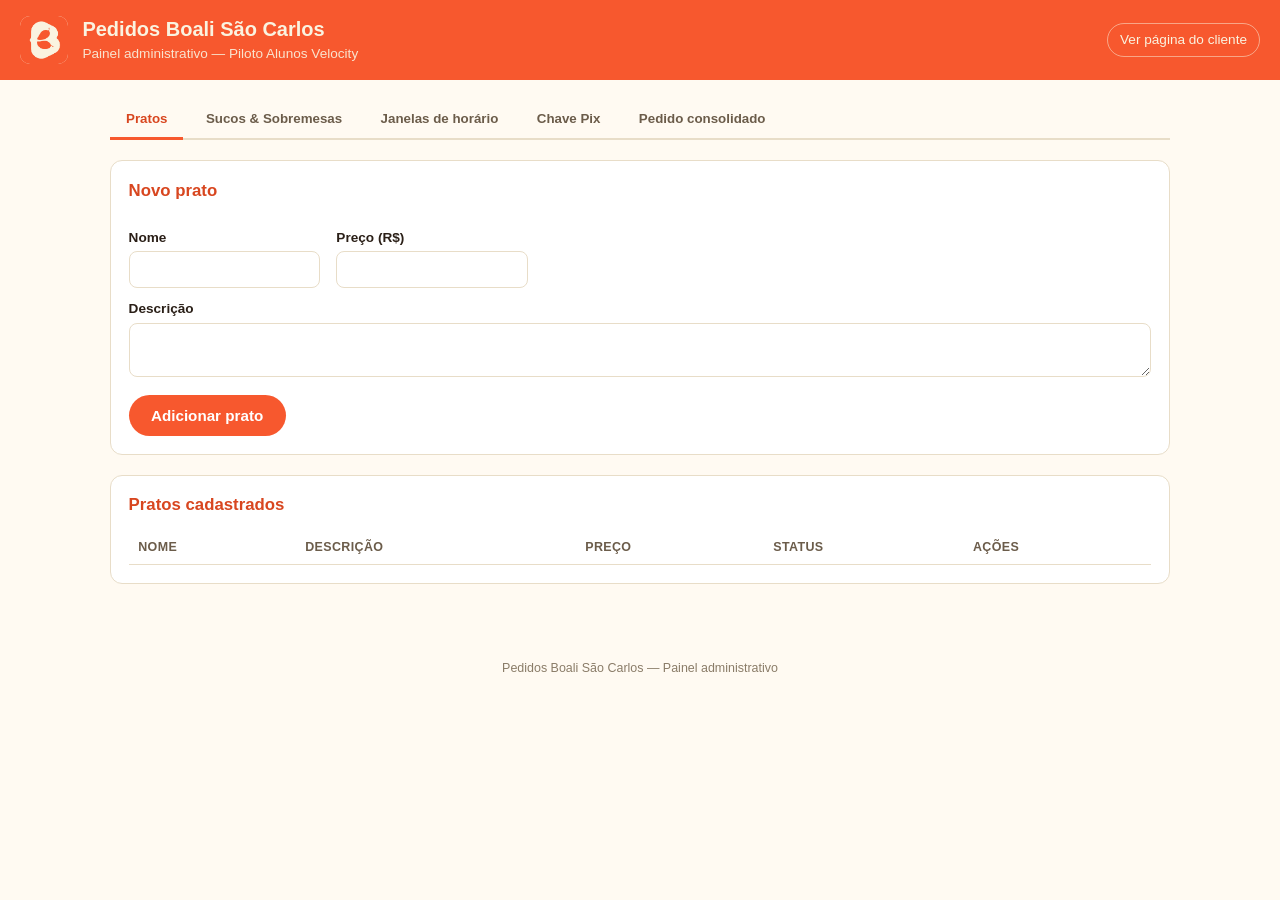
==== admin/index.html @ b97d5dfd "Initial commit: Pedidos Boali São Carlos (piloto Alunos Velocity) Site estático com página do client" ====
<!doctype html>
<html lang="pt-BR">
<head>
<meta charset="UTF-8" />
<meta name="viewport" content="width=device-width, initial-scale=1.0" />
<title>Admin — Pedidos Boali São Carlos</title>
<link rel="stylesheet" href="../css/style.css" />
</head>
<body>

<header class="app-header">
  <img src="../assets/logo.png" alt="Logo Boali" class="app-header__logo" id="logo-img" />
  <div class="app-header__titles">
    <h1>Pedidos Boali São Carlos</h1>
    <p>Painel administrativo — Piloto Alunos Velocity</p>
  </div>
  <nav class="app-header__nav">
    <a href="../index.html">Ver página do cliente</a>
  </nav>
</header>

<main class="page">

  <div id="config-warning" class="banner banner--closed" style="display:none;">
    Supabase não configurado. Edite <code>js/config.js</code> na raiz do projeto com a URL e a anon key do seu projeto.
  </div>

  <nav class="tabs">
    <button class="tab-btn active" data-tab="pratos">Pratos</button>
    <button class="tab-btn" data-tab="extras">Sucos &amp; Sobremesas</button>
    <button class="tab-btn" data-tab="janelas">Janelas de horário</button>
    <button class="tab-btn" data-tab="pix">Chave Pix</button>
    <button class="tab-btn" data-tab="consolidado">Pedido consolidado</button>
  </nav>

  <!-- ---------- Pratos ---------- -->
  <section id="tab-pratos" class="tab-panel active">
    <div class="admin-card">
      <h2>Novo prato</h2>
      <form id="form-prato" class="form-grid">
        <div>
          <label for="prato-nome">Nome</label>
          <input type="text" id="prato-nome" required />
        </div>
        <div>
          <label for="prato-preco">Preço (R$)</label>
          <input type="number" id="prato-preco" step="0.01" min="0" />
        </div>
        <div style="grid-column: 1 / -1;">
          <label for="prato-desc">Descrição</label>
          <textarea id="prato-desc" rows="2"></textarea>
        </div>
        <div style="grid-column: 1 / -1; margin-top: 0.75rem;">
          <button type="submit" class="btn btn-primary" style="width:auto;">Adicionar prato</button>
          <button type="button" id="prato-cancel-edit" class="btn btn-secondary btn-small" style="display:none;">Cancelar edição</button>
        </div>
      </form>
    </div>
    <div class="admin-card">
      <h2>Pratos cadastrados</h2>
      <div class="table-wrap">
        <table id="table-pratos">
          <thead><tr><th>Nome</th><th>Descrição</th><th>Preço</th><th>Status</th><th>Ações</th></tr></thead>
          <tbody></tbody>
        </table>
      </div>
    </div>
  </section>

  <!-- ---------- Sucos & Sobremesas ---------- -->
  <section id="tab-extras" class="tab-panel">
    <div class="admin-card">
      <h2>Novo item (suco ou sobremesa)</h2>
      <form id="form-extra" class="form-grid">
        <div>
          <label for="extra-categoria">Categoria</label>
          <select id="extra-categoria" required>
            <option value="suco">Suco</option>
            <option value="sobremesa">Sobremesa</option>
          </select>
        </div>
        <div>
          <label for="extra-nome">Nome</label>
          <input type="text" id="extra-nome" required />
        </div>
        <div>
          <label for="extra-preco">Preço (R$)</label>
          <input type="number" id="extra-preco" step="0.01" min="0" />
        </div>
        <div style="grid-column: 1 / -1; margin-top: 0.75rem;">
          <button type="submit" class="btn btn-primary" style="width:auto;">Adicionar item</button>
          <button type="button" id="extra-cancel-edit" class="btn btn-secondary btn-small" style="display:none;">Cancelar edição</button>
        </div>
      </form>
    </div>

    <div class="admin-card">
      <h2>Sucos</h2>
      <div class="table-wrap">
        <table id="table-sucos">
          <thead><tr><th>Nome</th><th>Preço</th><th>Status</th><th>Ações</th></tr></thead>
          <tbody></tbody>
        </table>
      </div>
    </div>

    <div class="admin-card">
      <h2>Sobremesas</h2>
      <div class="table-wrap">
        <table id="table-sobremesas">
          <thead><tr><th>Nome</th><th>Preço</th><th>Status</th><th>Ações</th></tr></thead>
          <tbody></tbody>
        </table>
      </div>
    </div>
  </section>

  <!-- ---------- Janelas de horário ---------- -->
  <section id="tab-janelas" class="tab-panel">
    <div class="admin-card">
      <h2>Nova janela de horário</h2>
      <form id="form-janela" class="form-grid">
        <div>
          <label for="janela-data">Data</label>
          <input type="date" id="janela-data" required />
        </div>
        <div>
          <label for="janela-inicio">Hora início</label>
          <input type="time" id="janela-inicio" required />
        </div>
        <div>
          <label for="janela-fim">Hora fim</label>
          <input type="time" id="janela-fim" required />
        </div>
        <div style="grid-column: 1 / -1; margin-top: 0.75rem;">
          <button type="submit" class="btn btn-primary" style="width:auto;">Adicionar janela</button>
          <button type="button" id="janela-cancel-edit" class="btn btn-secondary btn-small" style="display:none;">Cancelar edição</button>
        </div>
      </form>
    </div>
    <div class="admin-card">
      <h2>Janelas cadastradas</h2>
      <div class="table-wrap">
        <table id="table-janelas">
          <thead><tr><th>Data</th><th>Início</th><th>Fim</th><th>Status</th><th>Ações</th></tr></thead>
          <tbody></tbody>
        </table>
      </div>
    </div>
  </section>

  <!-- ---------- Chave Pix ---------- -->
  <section id="tab-pix" class="tab-panel">
    <div class="admin-card">
      <h2>Chave Pix</h2>
      <p class="hint" style="margin-top:-0.4rem;">Exibida ao cliente quando ele escolher pagamento via Pix.</p>
      <form id="form-pix" class="form-grid form-grid--wide">
        <div>
          <label for="pix-key">Chave Pix</label>
          <input type="text" id="pix-key" placeholder="ex: email@dominio.com, CPF/CNPJ, telefone ou chave aleatória" />
        </div>
        <div style="margin-top: 0.5rem;">
          <button type="submit" class="btn btn-primary" style="width:auto;">Salvar chave Pix</button>
        </div>
      </form>
      <div id="pix-msg" class="form-msg"></div>
    </div>
  </section>

  <!-- ---------- Pedido consolidado ---------- -->
  <section id="tab-consolidado" class="tab-panel">
    <div class="admin-card">
      <h2>Pedido consolidado</h2>
      <div class="toolbar">
        <div style="flex:1; min-width:220px;">
          <label for="consolidado-janela">Janela de horário</label>
          <select id="consolidado-janela"></select>
        </div>
        <button type="button" id="btn-export-csv" class="btn btn-secondary btn-small">Exportar CSV</button>
      </div>

      <div class="stat-grid" id="consolidado-stats"></div>

      <h3 style="margin-top:1.5rem;">Pedidos da janela</h3>
      <div class="table-wrap">
        <table id="table-consolidado">
          <thead><tr><th>Cliente</th><th>WhatsApp</th><th>Prato</th><th>Suco</th><th>Sobremesa</th><th>Pagamento</th><th>Enviado em</th></tr></thead>
          <tbody></tbody>
        </table>
      </div>
    </div>
  </section>

</main>

<p class="footer-note">Pedidos Boali São Carlos — Painel administrativo</p>

<script type="module" src="js/admin.js"></script>
</body>
</html>
---- css/style.css ----
:root {
  --color-primary: #F7582E;
  --color-primary-dark: #d8461f;
  --color-cream: #FAF3E0;
  --color-dark: #2A1F17;
  --color-border: #e8ddc8;
  --color-success: #2e7d32;
  --color-danger: #b3261e;
  --radius: 12px;
  --shadow: 0 2px 10px rgba(42, 31, 23, 0.08);
  font-size: 16px;
}

* { box-sizing: border-box; }

body {
  margin: 0;
  font-family: "Segoe UI", Roboto, Helvetica, Arial, sans-serif;
  background: #fffaf2;
  color: var(--color-dark);
  line-height: 1.4;
}

a { color: var(--color-primary-dark); }

/* ---------- Header ---------- */
.app-header {
  background: var(--color-primary);
  color: var(--color-cream);
  padding: 1rem 1.25rem;
  display: flex;
  align-items: center;
  gap: 0.9rem;
}

.app-header__logo {
  width: 48px;
  height: 48px;
  border-radius: 10px;
  object-fit: contain;
  background: var(--color-cream);
  flex-shrink: 0;
}

.app-header__logo-fallback {
  width: 48px;
  height: 48px;
  border-radius: 10px;
  background: var(--color-cream);
  color: var(--color-primary);
  display: flex;
  align-items: center;
  justify-content: center;
  font-weight: 700;
  font-size: 1.1rem;
  flex-shrink: 0;
}

.app-header__titles h1 {
  margin: 0;
  font-size: 1.25rem;
  line-height: 1.2;
}

.app-header__titles p {
  margin: 0.15rem 0 0;
  font-size: 0.85rem;
  opacity: 0.9;
}

.app-header__nav {
  margin-left: auto;
  display: flex;
  gap: 0.5rem;
}

.app-header__nav a {
  color: var(--color-cream);
  text-decoration: none;
  font-size: 0.85rem;
  border: 1px solid rgba(250, 243, 224, 0.5);
  padding: 0.4rem 0.75rem;
  border-radius: 999px;
}

.app-header__nav a:hover { background: rgba(250, 243, 224, 0.15); }

/* ---------- Layout ---------- */
.page {
  max-width: 1100px;
  margin: 0 auto;
  padding: 1.25rem;
}

/* ---------- Banner (janela de horário) ---------- */
.banner {
  border-radius: var(--radius);
  padding: 0.9rem 1.1rem;
  margin-bottom: 1.25rem;
  font-weight: 600;
  display: flex;
  align-items: center;
  gap: 0.6rem;
}

.banner--open {
  background: #e6f4ea;
  color: var(--color-success);
  border: 1px solid #b7ddc0;
}

.banner--closed {
  background: #fdecea;
  color: var(--color-danger);
  border: 1px solid #f3c6c2;
}

/* ---------- Order layout ---------- */
.order-layout {
  display: grid;
  grid-template-columns: 1fr 340px;
  gap: 1.5rem;
  align-items: start;
}

@media (max-width: 860px) {
  .order-layout { grid-template-columns: 1fr; }
}

.section {
  background: #fff;
  border: 1px solid var(--color-border);
  border-radius: var(--radius);
  padding: 1.1rem;
  margin-bottom: 1.25rem;
}

.section h2 {
  margin: 0 0 0.9rem;
  font-size: 1.05rem;
  color: var(--color-primary-dark);
}

.section .hint {
  font-size: 0.8rem;
  color: #6b5c4a;
  margin: -0.5rem 0 0.9rem;
}

/* ---------- Card grid (pratos, sucos, sobremesas) ---------- */
.card-grid {
  display: grid;
  grid-template-columns: repeat(auto-fill, minmax(160px, 1fr));
  gap: 0.75rem;
}

.pick-card {
  border: 2px solid var(--color-border);
  border-radius: var(--radius);
  padding: 0.75rem;
  cursor: pointer;
  background: #fff;
  text-align: left;
  transition: border-color 0.15s, background 0.15s;
}

.pick-card:hover { border-color: var(--color-primary); }

.pick-card.selected {
  border-color: var(--color-primary);
  background: var(--color-cream);
}

.pick-card__nome { font-weight: 600; display: block; }
.pick-card__desc { font-size: 0.8rem; color: #6b5c4a; display: block; margin-top: 0.2rem; }
.pick-card__preco { font-size: 0.85rem; color: var(--color-primary-dark); font-weight: 600; display: block; margin-top: 0.4rem; }

.pick-card--none {
  display: flex;
  align-items: center;
  justify-content: center;
  color: #6b5c4a;
  font-style: italic;
}

/* ---------- Forms ---------- */
label {
  display: block;
  font-weight: 600;
  font-size: 0.85rem;
  margin: 0.7rem 0 0.3rem;
}

input[type="text"], input[type="tel"], input[type="date"], input[type="time"], input[type="number"], textarea, select {
  width: 100%;
  padding: 0.55rem 0.7rem;
  border: 1px solid var(--color-border);
  border-radius: 8px;
  font-size: 0.95rem;
  font-family: inherit;
  background: #fff;
  color: var(--color-dark);
}

input:focus, textarea:focus, select:focus {
  outline: 2px solid var(--color-primary);
  outline-offset: 1px;
}

.payment-options { display: flex; gap: 0.75rem; margin-top: 0.4rem; }

.payment-option {
  flex: 1;
  border: 2px solid var(--color-border);
  border-radius: var(--radius);
  padding: 0.75rem;
  cursor: pointer;
  text-align: center;
  font-weight: 600;
  background: #fff;
}

.payment-option.selected {
  border-color: var(--color-primary);
  background: var(--color-cream);
}

.payment-detail {
  margin-top: 0.75rem;
  padding: 0.75rem;
  border-radius: 8px;
  background: var(--color-cream);
  font-size: 0.9rem;
}

.payment-detail code {
  background: #fff;
  padding: 0.15rem 0.4rem;
  border-radius: 4px;
  font-size: 0.95rem;
}

/* ---------- Summary sidebar ---------- */
.summary {
  position: sticky;
  top: 1rem;
}

.summary dl {
  margin: 0;
}

.summary dt { font-weight: 600; font-size: 0.8rem; color: #6b5c4a; margin-top: 0.6rem; }
.summary dd { margin: 0.1rem 0 0; }

.summary__total {
  display: flex;
  justify-content: space-between;
  font-weight: 700;
  font-size: 1.1rem;
  border-top: 1px solid var(--color-border);
  margin-top: 0.9rem;
  padding-top: 0.9rem;
}

/* ---------- Buttons ---------- */
.btn {
  display: inline-block;
  border: none;
  border-radius: 999px;
  padding: 0.75rem 1.4rem;
  font-weight: 700;
  font-size: 0.95rem;
  cursor: pointer;
  text-align: center;
}

.btn-primary {
  background: var(--color-primary);
  color: #fff;
  width: 100%;
}

.btn-primary:hover { background: var(--color-primary-dark); }

.btn-primary:disabled {
  background: #d8c9b4;
  color: #8a7c68;
  cursor: not-allowed;
}

.btn-secondary {
  background: transparent;
  border: 1px solid var(--color-primary);
  color: var(--color-primary-dark);
}

.btn-danger {
  background: transparent;
  border: 1px solid var(--color-danger);
  color: var(--color-danger);
}

.btn-small {
  padding: 0.35rem 0.75rem;
  font-size: 0.8rem;
  border-radius: 8px;
}

.form-msg {
  margin-top: 0.75rem;
  font-size: 0.85rem;
  font-weight: 600;
}

.form-msg--error { color: var(--color-danger); }
.form-msg--success { color: var(--color-success); }

/* ---------- Admin ---------- */
.tabs {
  display: flex;
  gap: 0.4rem;
  border-bottom: 2px solid var(--color-border);
  margin-bottom: 1.25rem;
  flex-wrap: wrap;
}

.tab-btn {
  background: transparent;
  border: none;
  padding: 0.7rem 1rem;
  font-weight: 600;
  color: #6b5c4a;
  cursor: pointer;
  border-bottom: 3px solid transparent;
  margin-bottom: -2px;
}

.tab-btn.active {
  color: var(--color-primary-dark);
  border-bottom-color: var(--color-primary);
}

.tab-panel { display: none; }
.tab-panel.active { display: block; }

table {
  width: 100%;
  border-collapse: collapse;
  font-size: 0.9rem;
}

th, td {
  text-align: left;
  padding: 0.5rem 0.6rem;
  border-bottom: 1px solid var(--color-border);
  vertical-align: top;
}

th { color: #6b5c4a; font-size: 0.78rem; text-transform: uppercase; letter-spacing: 0.03em; }

.table-wrap { overflow-x: auto; }

.badge {
  display: inline-block;
  padding: 0.15rem 0.55rem;
  border-radius: 999px;
  font-size: 0.75rem;
  font-weight: 700;
}

.badge--on { background: #e6f4ea; color: var(--color-success); }
.badge--off { background: #f1e9e9; color: #8a7c68; }

.row-actions { display: flex; gap: 0.4rem; flex-wrap: wrap; }

.form-grid {
  display: grid;
  grid-template-columns: repeat(auto-fit, minmax(180px, 1fr));
  gap: 0 1rem;
}

.form-grid--wide { grid-template-columns: 1fr; }

.admin-card {
  background: #fff;
  border: 1px solid var(--color-border);
  border-radius: var(--radius);
  padding: 1.1rem;
  margin-bottom: 1.25rem;
}

.admin-card h2 {
  margin-top: 0;
  font-size: 1.05rem;
  color: var(--color-primary-dark);
}

.stat-grid {
  display: grid;
  grid-template-columns: repeat(auto-fit, minmax(220px, 1fr));
  gap: 1rem;
  margin-top: 0.75rem;
}

.stat-box {
  background: var(--color-cream);
  border-radius: var(--radius);
  padding: 0.9rem;
}

.stat-box h3 {
  margin: 0 0 0.5rem;
  font-size: 0.85rem;
  color: var(--color-dark);
}

.stat-box ul { margin: 0; padding-left: 1.1rem; font-size: 0.85rem; }

.toolbar {
  display: flex;
  justify-content: space-between;
  align-items: center;
  flex-wrap: wrap;
  gap: 0.75rem;
  margin-bottom: 0.9rem;
}

.footer-note {
  text-align: center;
  font-size: 0.78rem;
  color: #8a7c68;
  padding: 1.5rem 1rem 2.5rem;
}

.empty-state {
  color: #8a7c68;
  font-style: italic;
  font-size: 0.9rem;
}
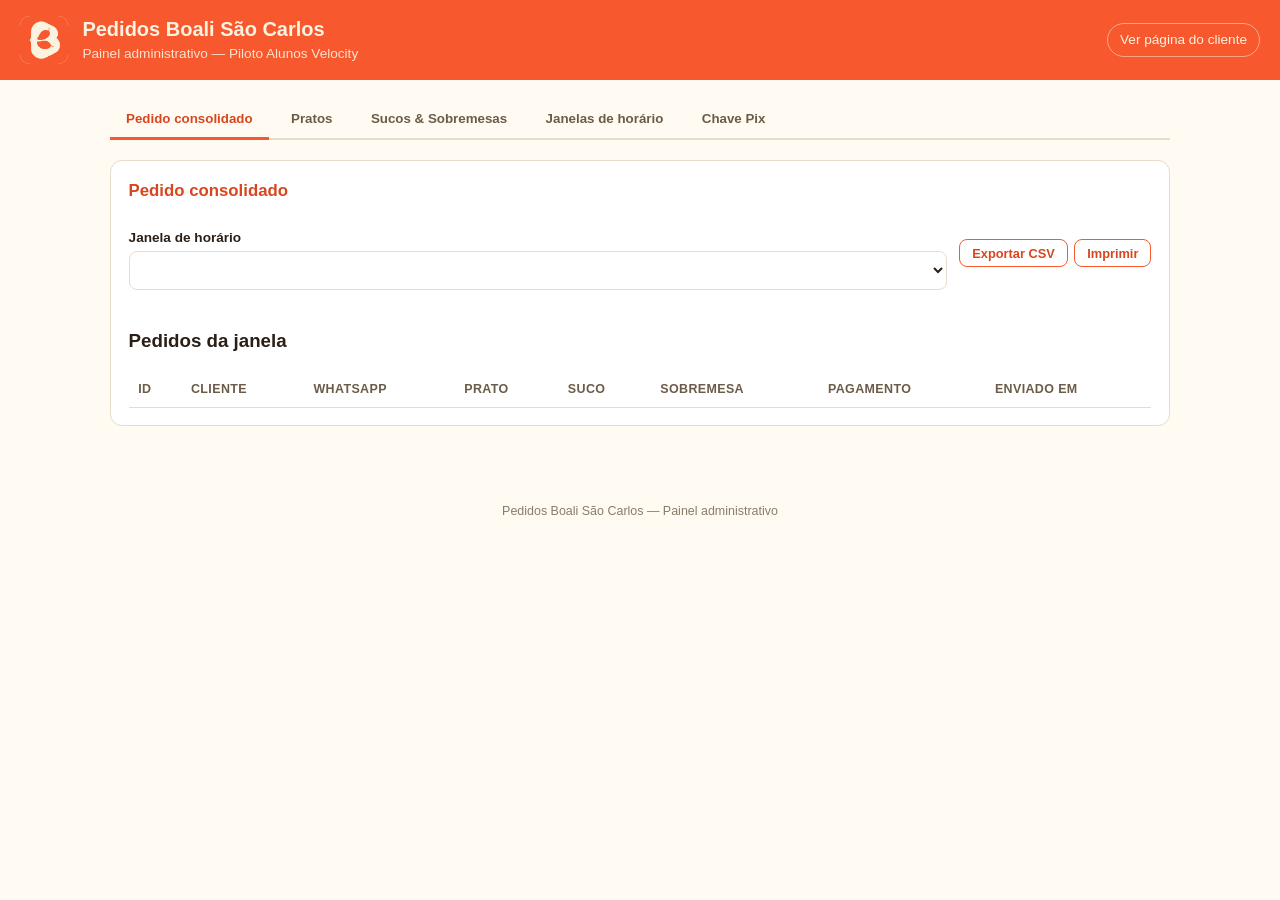
==== commit 3cb3b71c: "Ajustes na página do cliente e no admin Cliente: valida WhatsApp (11 dígitos, sem texto) com máscara" ====
--- a/admin/index.html
+++ b/admin/index.html
@@ -8,7 +8,7 @@
 </head>
 <body>
 
-<header class="app-header">
+<header class="app-header no-print">
   <img src="../assets/logo.png" alt="Logo Boali" class="app-header__logo" id="logo-img" />
   <div class="app-header__titles">
     <h1>Pedidos Boali São Carlos</h1>
@@ -21,20 +21,47 @@
 
 <main class="page">
 
-  <div id="config-warning" class="banner banner--closed" style="display:none;">
+  <div id="config-warning" class="banner banner--closed no-print" style="display:none;">
     Supabase não configurado. Edite <code>js/config.js</code> na raiz do projeto com a URL e a anon key do seu projeto.
   </div>
 
-  <nav class="tabs">
-    <button class="tab-btn active" data-tab="pratos">Pratos</button>
+  <nav class="tabs no-print">
+    <button class="tab-btn active" data-tab="consolidado">Pedido consolidado</button>
+    <button class="tab-btn" data-tab="pratos">Pratos</button>
     <button class="tab-btn" data-tab="extras">Sucos &amp; Sobremesas</button>
     <button class="tab-btn" data-tab="janelas">Janelas de horário</button>
     <button class="tab-btn" data-tab="pix">Chave Pix</button>
-    <button class="tab-btn" data-tab="consolidado">Pedido consolidado</button>
   </nav>
 
+  <!-- ---------- Pedido consolidado ---------- -->
+  <section id="tab-consolidado" class="tab-panel active">
+    <div class="admin-card">
+      <h2>Pedido consolidado</h2>
+      <div class="toolbar">
+        <div style="flex:1; min-width:220px;">
+          <label for="consolidado-janela">Janela de horário</label>
+          <select id="consolidado-janela"></select>
+        </div>
+        <div class="row-actions no-print">
+          <button type="button" id="btn-export-csv" class="btn btn-secondary btn-small">Exportar CSV</button>
+          <button type="button" id="btn-print" class="btn btn-secondary btn-small">Imprimir</button>
+        </div>
+      </div>
+
+      <div class="stat-grid" id="consolidado-stats"></div>
+
+      <h3 style="margin-top:1.5rem;">Pedidos da janela</h3>
+      <div class="table-wrap">
+        <table id="table-consolidado">
+          <thead><tr><th>ID</th><th>Cliente</th><th>WhatsApp</th><th>Prato</th><th>Suco</th><th>Sobremesa</th><th>Pagamento</th><th>Enviado em</th></tr></thead>
+          <tbody></tbody>
+        </table>
+      </div>
+    </div>
+  </section>
+
   <!-- ---------- Pratos ---------- -->
-  <section id="tab-pratos" class="tab-panel active">
+  <section id="tab-pratos" class="tab-panel">
     <div class="admin-card">
       <h2>Novo prato</h2>
       <form id="form-prato" class="form-grid">
@@ -167,33 +194,9 @@
     </div>
   </section>
 
-  <!-- ---------- Pedido consolidado ---------- -->
-  <section id="tab-consolidado" class="tab-panel">
-    <div class="admin-card">
-      <h2>Pedido consolidado</h2>
-      <div class="toolbar">
-        <div style="flex:1; min-width:220px;">
-          <label for="consolidado-janela">Janela de horário</label>
-          <select id="consolidado-janela"></select>
-        </div>
-        <button type="button" id="btn-export-csv" class="btn btn-secondary btn-small">Exportar CSV</button>
-      </div>
-
-      <div class="stat-grid" id="consolidado-stats"></div>
-
-      <h3 style="margin-top:1.5rem;">Pedidos da janela</h3>
-      <div class="table-wrap">
-        <table id="table-consolidado">
-          <thead><tr><th>Cliente</th><th>WhatsApp</th><th>Prato</th><th>Suco</th><th>Sobremesa</th><th>Pagamento</th><th>Enviado em</th></tr></thead>
-          <tbody></tbody>
-        </table>
-      </div>
-    </div>
-  </section>
-
 </main>
 
-<p class="footer-note">Pedidos Boali São Carlos — Painel administrativo</p>
+<p class="footer-note no-print">Pedidos Boali São Carlos — Painel administrativo</p>
 
 <script type="module" src="js/admin.js"></script>
 </body>
--- a/css/style.css
+++ b/css/style.css
@@ -438,3 +438,26 @@
   font-style: italic;
   font-size: 0.9rem;
 }
+
+/* ---------- Print (Pedido consolidado) ---------- */
+@media print {
+  .no-print {
+    display: none !important;
+  }
+
+  body {
+    background: #fff;
+  }
+
+  .admin-card {
+    border: none;
+    box-shadow: none;
+    padding: 0;
+  }
+
+  select {
+    border: none;
+    padding: 0;
+    font-weight: 600;
+  }
+}
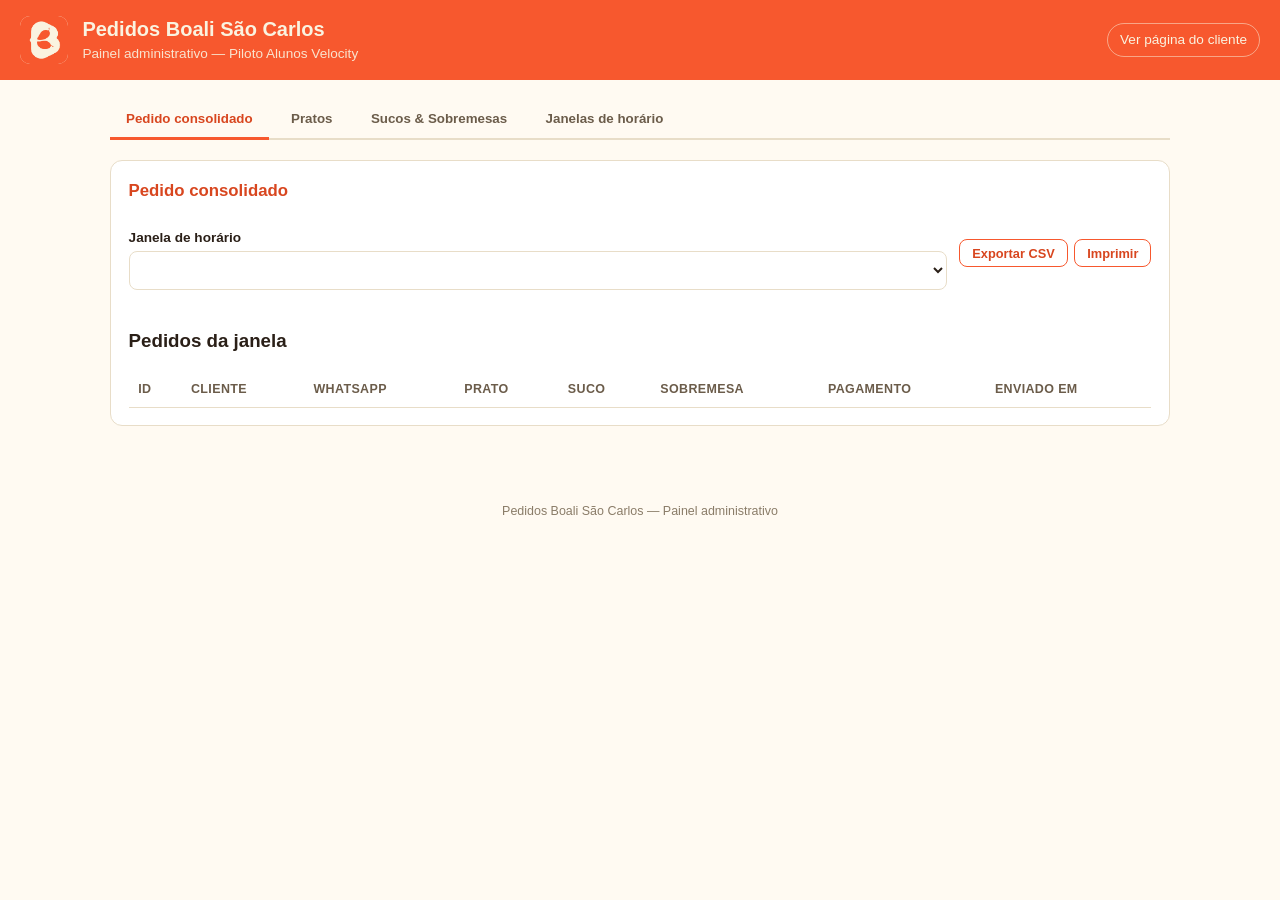
==== commit 1de67d5b: "Chave Pix fixa em config.js e limite de 9 unidades por item - Chave Pix deixa de ser editável pelo a" ====
--- a/admin/index.html
+++ b/admin/index.html
@@ -30,7 +30,6 @@
     <button class="tab-btn" data-tab="pratos">Pratos</button>
     <button class="tab-btn" data-tab="extras">Sucos &amp; Sobremesas</button>
     <button class="tab-btn" data-tab="janelas">Janelas de horário</button>
-    <button class="tab-btn" data-tab="pix">Chave Pix</button>
   </nav>
 
   <!-- ---------- Pedido consolidado ---------- -->
@@ -176,23 +175,6 @@
     </div>
   </section>
 
-  <!-- ---------- Chave Pix ---------- -->
-  <section id="tab-pix" class="tab-panel">
-    <div class="admin-card">
-      <h2>Chave Pix</h2>
-      <p class="hint" style="margin-top:-0.4rem;">Exibida ao cliente quando ele escolher pagamento via Pix.</p>
-      <form id="form-pix" class="form-grid form-grid--wide">
-        <div>
-          <label for="pix-key">Chave Pix</label>
-          <input type="text" id="pix-key" placeholder="ex: email@dominio.com, CPF/CNPJ, telefone ou chave aleatória" />
-        </div>
-        <div style="margin-top: 0.5rem;">
-          <button type="submit" class="btn btn-primary" style="width:auto;">Salvar chave Pix</button>
-        </div>
-      </form>
-      <div id="pix-msg" class="form-msg"></div>
-    </div>
-  </section>
 
 </main>
 
--- a/css/style.css
+++ b/css/style.css
@@ -183,6 +183,52 @@
   font-style: italic;
 }
 
+.qty-card {
+  cursor: default;
+}
+
+.qty-control {
+  display: flex;
+  align-items: center;
+  gap: 0.6rem;
+  margin-top: 0.6rem;
+}
+
+.qty-btn {
+  width: 28px;
+  height: 28px;
+  border-radius: 999px;
+  border: 1px solid var(--color-primary);
+  background: #fff;
+  color: var(--color-primary-dark);
+  font-size: 1.1rem;
+  line-height: 1;
+  cursor: pointer;
+  display: flex;
+  align-items: center;
+  justify-content: center;
+}
+
+.qty-btn:hover {
+  background: var(--color-cream);
+}
+
+.qty-btn:disabled {
+  border-color: var(--color-border);
+  color: #b3a692;
+  cursor: not-allowed;
+}
+
+.qty-btn:disabled:hover {
+  background: #fff;
+}
+
+.qty-value {
+  min-width: 1.2rem;
+  text-align: center;
+  font-weight: 700;
+}
+
 /* ---------- Forms ---------- */
 label {
   display: block;
@@ -261,6 +307,13 @@
   border-top: 1px solid var(--color-border);
   margin-top: 0.9rem;
   padding-top: 0.9rem;
+}
+
+/* Resumo de um pedido já confirmado: mantém os dados visíveis, mas com
+   fonte mais clara para diferenciar de um pedido ainda em montagem. */
+.summary--confirmed dd,
+.summary--confirmed .summary__total {
+  color: #b3a692;
 }
 
 /* ---------- Buttons ---------- */
@@ -417,6 +470,14 @@
 
 .stat-box ul { margin: 0; padding-left: 1.1rem; font-size: 0.85rem; }
 
+.stat-box__subhead {
+  margin: 0.7rem 0 0.3rem;
+  font-size: 0.78rem;
+  text-transform: uppercase;
+  letter-spacing: 0.03em;
+  color: #6b5c4a;
+}
+
 .toolbar {
   display: flex;
   justify-content: space-between;
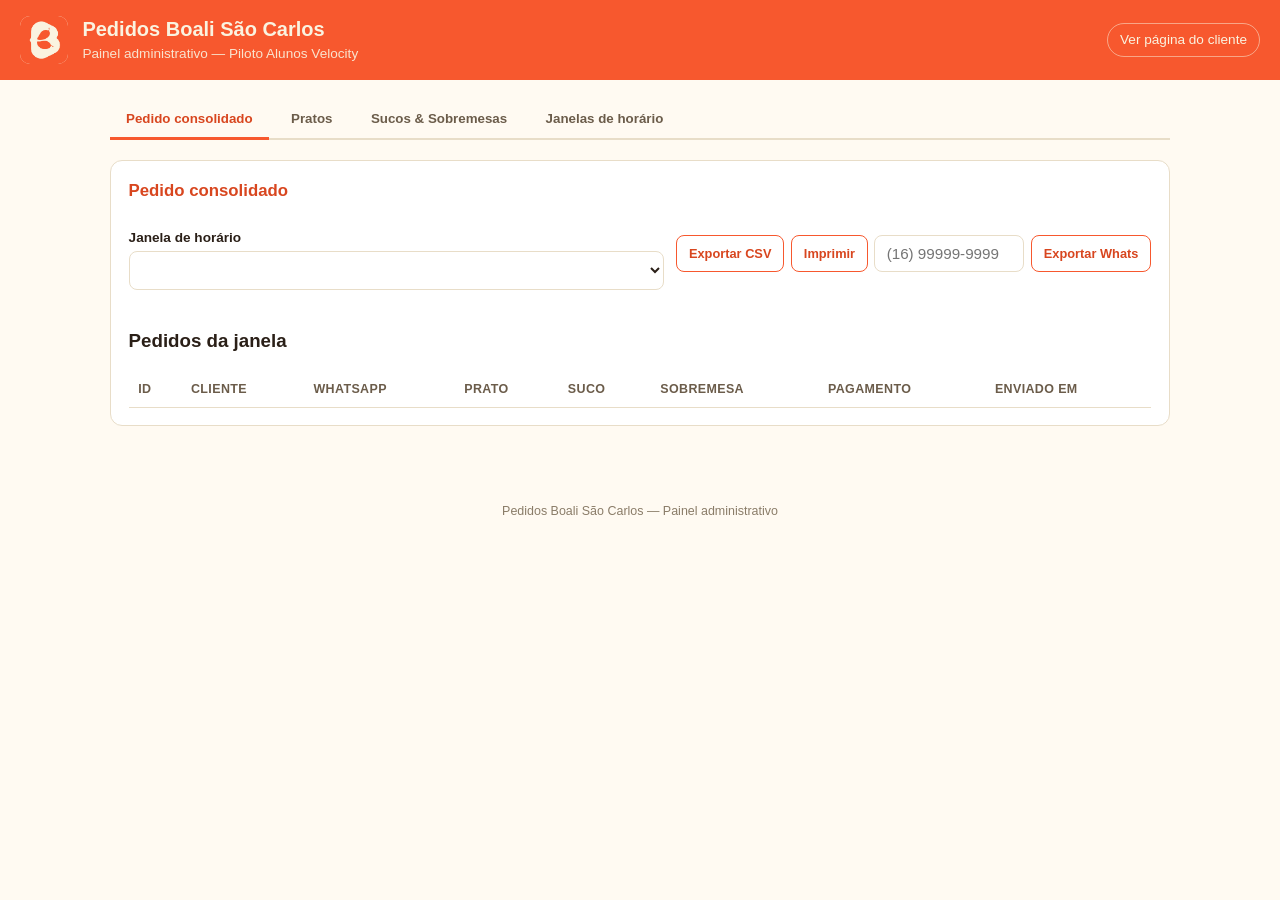
==== commit 50ed67fd: "Adiciona botao Exportar Whats no consolidado do admin Envia por WhatsApp um resumo dos pedidos da ja" ====
--- a/admin/index.html
+++ b/admin/index.html
@@ -44,6 +44,8 @@
         <div class="row-actions no-print">
           <button type="button" id="btn-export-csv" class="btn btn-secondary btn-small">Exportar CSV</button>
           <button type="button" id="btn-print" class="btn btn-secondary btn-small">Imprimir</button>
+          <input type="tel" id="whats-export-phone" placeholder="(16) 99999-9999" inputmode="numeric" maxlength="15" style="width:150px;" />
+          <button type="button" id="btn-export-whats" class="btn btn-secondary btn-small">Exportar Whats</button>
         </div>
       </div>
 
